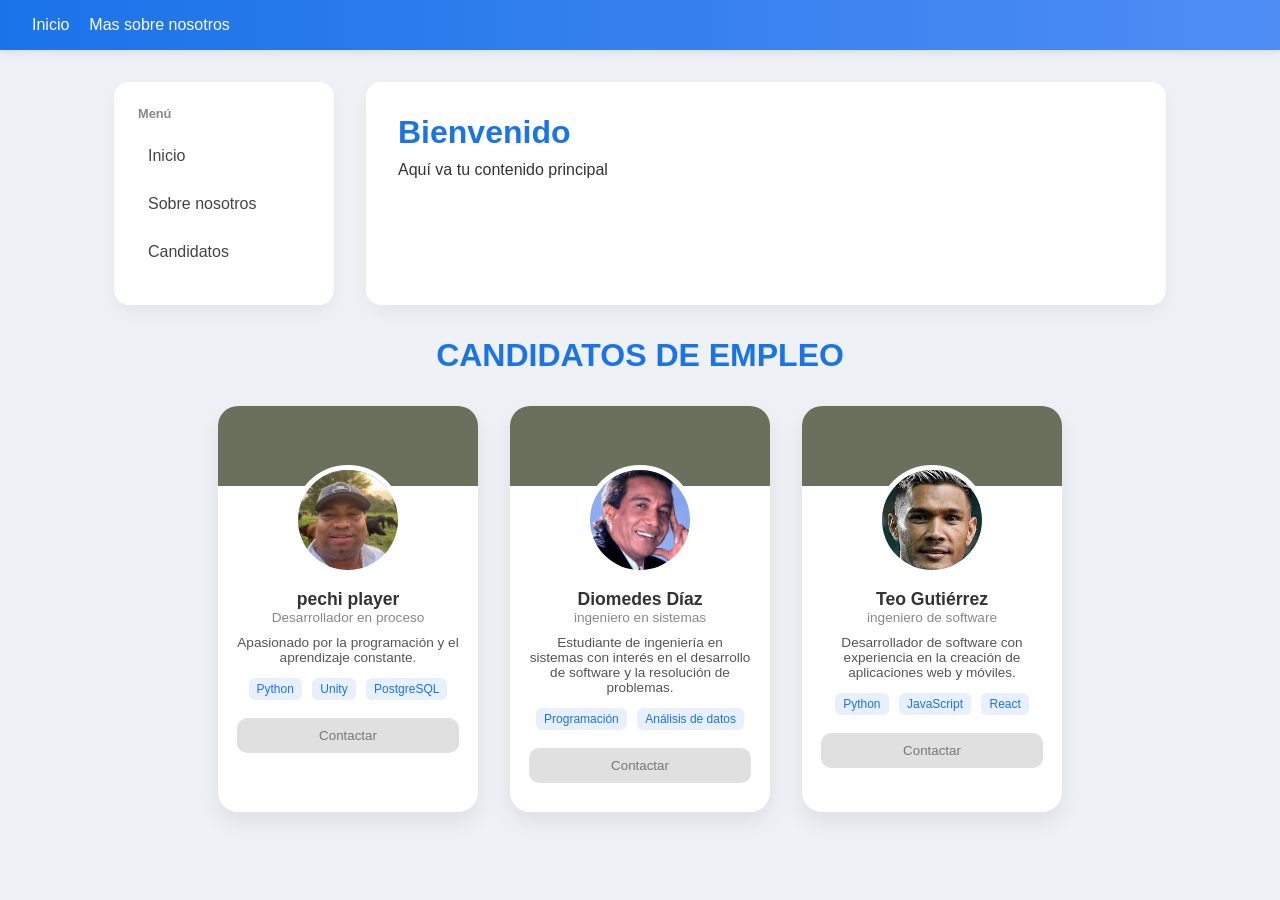
==== candidatos.html @ 819c550c "Add files via upload" ====
<!DOCTYPE html>
<html lang="es">
<head>
    <meta charset="UTF-8">
    <meta name="viewport" content="width=device-width, initial-scale=1.0">
    <title>Proyecto de Conceptos HTML/CSS</title>
    <link rel="stylesheet" href="style.css">
</head>
<body>
<nav>
    <ul style="display: flex; list-style: none; gap: 20px;">
        <li><a href="inicio.html">Inicio</a></li>
        <li><a href="mas_sobre_nosotros.html">Mas sobre nosotros</a></li>
    </ul>
</nav>
<div class="contenedor">

    <aside class="sidebar">
        <h2>Menú</h2>
        <ul>
            <li><a href="inicio.html">Inicio</a></li>
            <li><a href="mas_sobre_nosotros.html">Sobre nosotros</a></li>
            <li><a href="candidatos.html">Candidatos</a></li>
        </ul>
    </aside>

    <main class="contenido">
        <h1>Bienvenido</h1>
        <p>Aquí va tu contenido principal</p>
    </main>

</div>


                <h1 class="titulo">CANDIDATOS DE EMPLEO</h1>
    <main class="contenedor-principal">

        <!-- TARJETA 1 -->
        <article class="tarjeta">
            <header class="tarjeta-header">
                <div class="foto-perfil">
                    <img src="[data-uri]">
                </div>
                <h1>pechi player</h1> 
                <p class="subtitulo">Desarrollador en proceso</p>
            </header>

            <section class="tarjeta-cuerpo">
                <p>Apasionado por la programación y el aprendizaje constante.</p>

                <div class="habilidades">
                    <span class="tag">Python</span>
                    <span class="tag">Unity</span>
                    <span class="tag">PostgreSQL</span>
                </div>
            </section>

            <footer class="tarjeta-pie">
                <button class="btn-contacto">Contactar</button>
            </footer>
        </article>

        <!-- TARJETA 2 -->
        <article class="tarjeta">
            <header class="tarjeta-header">
                <div class="foto-perfil">
                    <img src="[data-uri]">
                </div>
                <h1>Diomedes Díaz</h1> 
                <p class="subtitulo">ingeniero en sistemas</p>
            </header>

            <section class="tarjeta-cuerpo">
                <p>Estudiante de ingeniería en sistemas con interés en el desarrollo de software y la resolución de problemas.</p>

                <div class="habilidades">
                    <span class="tag">Programación</span>
                    <span class="tag">Análisis de datos</span>
                </div>
            </section>

            <footer class="tarjeta-pie">
                <button class="btn-contacto">Contactar</button>
            </footer>
        </article>

        <!-- TARJETA 3 -->
        <article class="tarjeta">
            <header class="tarjeta-header">
                <div class="foto-perfil">
                    <img src="[data-uri]">
                </div>
                <h1>Teo Gutiérrez</h1> 
                <p class="subtitulo">ingeniero de software</p>
            </header>

            <section class="tarjeta-cuerpo">
                <p>Desarrollador de software con experiencia en la creación de aplicaciones web y móviles.</p>

                <div class="habilidades">
                    <span class="tag">Python</span>
                    <span class="tag">JavaScript</span>
                    <span class="tag">React</span>
                </div>
            </section>

            <footer class="tarjeta-pie">
                <button class="btn-contacto">Contactar</button>
            </footer>
        </article>

    </main>

</body>
</html>
---- style.css ----
/* ─── RESET ─── */
* {
    margin: 0;
    padding: 0;
    box-sizing: border-box;
}

body {
    font-family: 'Segoe UI', Tahoma, Geneva, Verdana, sans-serif;
    background: #eef2f7;
    color: #333;
}

/* ─── NAVBAR ─── */
nav {
    background: linear-gradient(90deg, #1a73e8, #4f8df5);
    padding: 0 2rem;
    box-shadow: 0 2px 10px rgba(0,0,0,0.1);
}

nav ul {
    list-style: none;
    display: flex;
    gap: 2rem;
}

nav ul li a {
    display: block;
    padding: 1rem 0;
    color: white;
    text-decoration: none;
    font-weight: 500;
}

nav ul li a:hover {
    opacity: 0.8;
}

/* ─── CONTENEDOR GENERAL ─── */
.contenedor {
    display: flex;
    max-width: 1100px;
    margin: 2rem auto;
    gap: 2rem;
    padding: 0 1.5rem;
}

/* ─── SIDEBAR ─── */
.sidebar {
    width: 220px;
    background: white;
    border-radius: 15px;
    padding: 1.5rem;
    box-shadow: 0 8px 20px rgba(0,0,0,0.05);
}

.sidebar h2 {
    font-size: 0.8rem;
    color: #888;
    margin-bottom: 1rem;
}

.sidebar ul {
    list-style: none;
}

.sidebar ul li {
    margin-bottom: 10px;
}

.sidebar ul li a {
    display: block;
    padding: 10px;
    border-radius: 8px;
    text-decoration: none;
    color: #444;
}

.sidebar ul li a:hover {
    background: #e8f0fe;
    color: #1a73e8;
}

/* ─── CONTENIDO ─── */
.contenido {
    flex: 1;
    background: white;
    border-radius: 15px;
    padding: 2rem;
    box-shadow: 0 8px 20px rgba(0,0,0,0.05);
}

.contenido h1 {
    color: #1a73e8;
    margin-bottom: 10px;
}

/* ─── TEXTOS FUERA DEL CONTENEDOR ─── */
body > h1 {
    text-align: center;
    margin-top: 2rem;
    color: #1a73e8;
}

body > p {
    text-align: center;
    margin-bottom: 2rem;
}

/* ─── CONTENEDOR TARJETAS ─── */
.contenedor-principal {
    max-width: 1100px;
    margin: 2rem auto;
    display: flex;
    flex-wrap: wrap;
    gap: 2rem;
    justify-content: center;
}

/* ─── TARJETA CV ─── */
.tarjeta {
    background: white;
    border-radius: 20px;
    width: 260px;
    padding: 1.8rem 1.2rem;
    box-shadow: 0 10px 25px rgba(0,0,0,0.08);
    text-align: center;
    position: relative;
    transition: 0.3s;
}

/* CABECERA SUPERIOR */
.tarjeta::before {
    content: "";
    position: absolute;
    top: 0;
    left: 0;
    width: 100%;
    height: 80px;
    background: #6b705c;
    border-radius: 20px 20px 0 0;
}

/* IMAGEN */
.tarjeta-header img {
    width: 110px;
    height: 110px;
    border-radius: 50%;
    object-fit: cover;
    border: 5px solid white;
    margin-top: 30px;
    position: relative;
    z-index: 2;
}

/* NOMBRE */
.tarjeta-header h1,
.tarjeta-header h2 {
    margin-top: 10px;
    font-size: 1.1rem;
}

/* CARRERA */
.subtitulo {
    font-size: 0.85rem;
    color: #888;
}

/* DESCRIPCIÓN */
.tarjeta-cuerpo p {
    font-size: 0.85rem;
    color: #555;
    margin-top: 10px;
}

/* HABILIDADES */
.habilidades {
    margin-top: 10px;
}

.tag {
    display: inline-block;
    background: #e8f0fe;
    color: #1a73e8;
    padding: 4px 8px;
    border-radius: 6px;
    font-size: 0.75rem;
    margin: 3px;
}

/* BOTÓN DESHABILITADO */
.btn-contacto {
    margin-top: 15px;
    width: 100%;
    padding: 10px;
    background: #e0e0e0;
    color: #777;
    border: none;
    border-radius: 10px;
    cursor: not-allowed;
}

/* EFECTO HOVER */
.tarjeta:hover {
    transform: translateY(-6px);
}
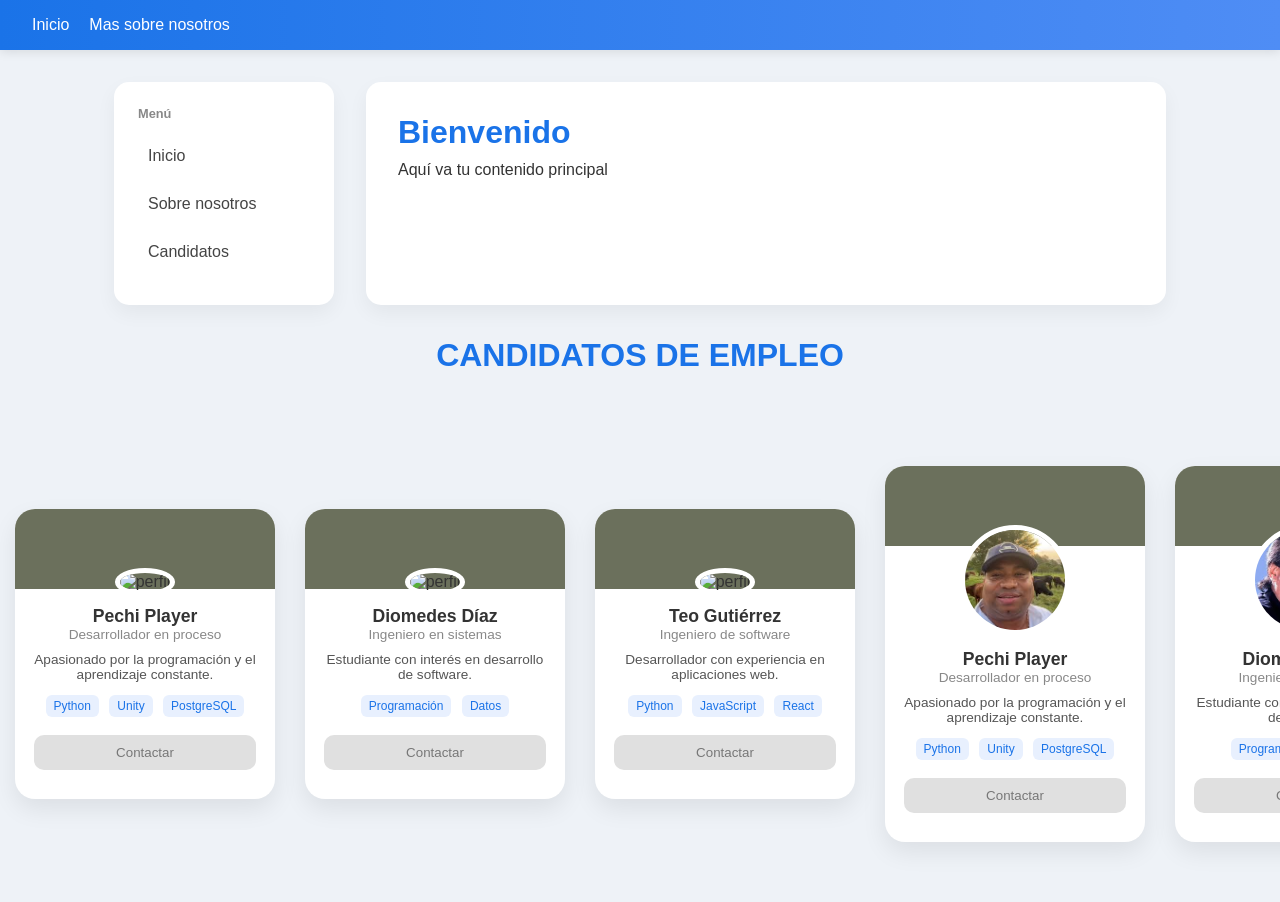
==== commit a4afae31: "Add files via upload" ====
--- a/candidatos.html
+++ b/candidatos.html
@@ -7,12 +7,16 @@
     <link rel="stylesheet" href="style.css">
 </head>
 <body>
+
+<!-- NAVBAR -->
 <nav>
     <ul style="display: flex; list-style: none; gap: 20px;">
         <li><a href="inicio.html">Inicio</a></li>
         <li><a href="mas_sobre_nosotros.html">Mas sobre nosotros</a></li>
     </ul>
 </nav>
+
+<!-- CONTENEDOR GENERAL -->
 <div class="contenedor">
 
     <aside class="sidebar">
@@ -31,23 +35,21 @@
 
 </div>
 
+<h1 class="titulo">CANDIDATOS DE EMPLEO</h1>
 
-                <h1 class="titulo">CANDIDATOS DE EMPLEO</h1>
-    <main class="contenedor-principal">
+<div class="scroll">
+    <div class="scroll-contenido">
 
         <!-- TARJETA 1 -->
         <article class="tarjeta">
             <header class="tarjeta-header">
-                <div class="foto-perfil">
-                    <img src="[data-uri]">
-                </div>
-                <h1>pechi player</h1> 
+                <img src="" alt="perfil">
+                <h1>Pechi Player</h1>
                 <p class="subtitulo">Desarrollador en proceso</p>
             </header>
 
             <section class="tarjeta-cuerpo">
                 <p>Apasionado por la programación y el aprendizaje constante.</p>
-
                 <div class="habilidades">
                     <span class="tag">Python</span>
                     <span class="tag">Unity</span>
@@ -63,19 +65,16 @@
         <!-- TARJETA 2 -->
         <article class="tarjeta">
             <header class="tarjeta-header">
-                <div class="foto-perfil">
-                    <img src="[data-uri]">
-                </div>
-                <h1>Diomedes Díaz</h1> 
-                <p class="subtitulo">ingeniero en sistemas</p>
+                <img src="" alt="perfil">
+                <h1>Diomedes Díaz</h1>
+                <p class="subtitulo">Ingeniero en sistemas</p>
             </header>
 
             <section class="tarjeta-cuerpo">
-                <p>Estudiante de ingeniería en sistemas con interés en el desarrollo de software y la resolución de problemas.</p>
-
+                <p>Estudiante con interés en desarrollo de software.</p>
                 <div class="habilidades">
                     <span class="tag">Programación</span>
-                    <span class="tag">Análisis de datos</span>
+                    <span class="tag">Datos</span>
                 </div>
             </section>
 
@@ -87,16 +86,13 @@
         <!-- TARJETA 3 -->
         <article class="tarjeta">
             <header class="tarjeta-header">
-                <div class="foto-perfil">
-                    <img src="[data-uri]">
-                </div>
-                <h1>Teo Gutiérrez</h1> 
-                <p class="subtitulo">ingeniero de software</p>
+                <img src="" alt="perfil">
+                <h1>Teo Gutiérrez</h1>
+                <p class="subtitulo">Ingeniero de software</p>
             </header>
 
             <section class="tarjeta-cuerpo">
-                <p>Desarrollador de software con experiencia en la creación de aplicaciones web y móviles.</p>
-
+                <p>Desarrollador con experiencia en aplicaciones web.</p>
                 <div class="habilidades">
                     <span class="tag">Python</span>
                     <span class="tag">JavaScript</span>
@@ -109,7 +105,75 @@
             </footer>
         </article>
 
-    </main>
+        <!-- 🔁 DUPLICADO EXACTO (NO LO MODIFIQUES) -->
+
+        <!-- TARJETA 1 -->
+        <article class="tarjeta">
+            <header class="tarjeta-header">
+                <img src="[data-uri]" alt="perfil">
+                <h1>Pechi Player</h1>
+                <p class="subtitulo">Desarrollador en proceso</p>
+            </header>
+
+            <section class="tarjeta-cuerpo">
+                <p>Apasionado por la programación y el aprendizaje constante.</p>
+                <div class="habilidades">
+                    <span class="tag">Python</span>
+                    <span class="tag">Unity</span>
+                    <span class="tag">PostgreSQL</span>
+                </div>
+            </section>
+
+            <footer class="tarjeta-pie">
+                <button class="btn-contacto">Contactar</button>
+            </footer>
+        </article>
+
+        <!-- TARJETA 2 -->
+        <article class="tarjeta">
+            <header class="tarjeta-header">
+                <img src="[data-uri]" alt="perfil">
+                <h1>Diomedes Díaz</h1>
+                <p class="subtitulo">Ingeniero en sistemas</p>
+            </header>
+
+            <section class="tarjeta-cuerpo">
+                <p>Estudiante con interés en desarrollo de software.</p>
+                <div class="habilidades">
+                    <span class="tag">Programación</span>
+                    <span class="tag">Datos</span>
+                </div>
+            </section>
+
+            <footer class="tarjeta-pie">
+                <button class="btn-contacto">Contactar</button>
+            </footer>
+        </article>
+
+        <!-- TARJETA 3 -->
+        <article class="tarjeta">
+            <header class="tarjeta-header">
+                <img src="[data-uri]" alt="perfil">
+                <h1>Teo Gutiérrez</h1>
+                <p class="subtitulo">Ingeniero de software</p>
+            </header>
+
+            <section class="tarjeta-cuerpo">
+                <p>Desarrollador con experiencia en aplicaciones web.</p>
+                <div class="habilidades">
+                    <span class="tag">Python</span>
+                    <span class="tag">JavaScript</span>
+                    <span class="tag">React</span>
+                </div>
+            </section>
+
+            <footer class="tarjeta-pie">
+                <button class="btn-contacto">Contactar</button>
+            </footer>
+        </article>
+
+    </div>
+</div>
 
 </body>
 </html>
--- a/style.css
+++ b/style.css
@@ -95,29 +95,14 @@
     margin-bottom: 10px;
 }
 
-/* ─── TEXTOS FUERA DEL CONTENEDOR ─── */
-body > h1 {
+/* ─── TITULO */
+.titulo {
     text-align: center;
     margin-top: 2rem;
     color: #1a73e8;
 }
 
-body > p {
-    text-align: center;
-    margin-bottom: 2rem;
-}
-
-/* ─── CONTENEDOR TARJETAS ─── */
-.contenedor-principal {
-    max-width: 1100px;
-    margin: 2rem auto;
-    display: flex;
-    flex-wrap: wrap;
-    gap: 2rem;
-    justify-content: center;
-}
-
-/* ─── TARJETA CV ─── */
+/* ─── TARJETAS ─── */
 .tarjeta {
     background: white;
     border-radius: 20px;
@@ -127,9 +112,10 @@
     text-align: center;
     position: relative;
     transition: 0.3s;
-}
-
-/* CABECERA SUPERIOR */
+    margin: 0 15px; /* 👈 espacio lateral */
+}
+
+/* CABECERA */
 .tarjeta::before {
     content: "";
     position: absolute;
@@ -153,20 +139,17 @@
     z-index: 2;
 }
 
-/* NOMBRE */
-.tarjeta-header h1,
-.tarjeta-header h2 {
+/* TEXTOS */
+.tarjeta-header h1 {
     margin-top: 10px;
     font-size: 1.1rem;
 }
 
-/* CARRERA */
 .subtitulo {
     font-size: 0.85rem;
     color: #888;
 }
 
-/* DESCRIPCIÓN */
 .tarjeta-cuerpo p {
     font-size: 0.85rem;
     color: #555;
@@ -188,7 +171,7 @@
     margin: 3px;
 }
 
-/* BOTÓN DESHABILITADO */
+/* BOTÓN */
 .btn-contacto {
     margin-top: 15px;
     width: 100%;
@@ -200,7 +183,42 @@
     cursor: not-allowed;
 }
 
-/* EFECTO HOVER */
+/* HOVER */
 .tarjeta:hover {
     transform: translateY(-6px);
+}
+
+/* ─── SCROLL INFINITO (ARREGLADO 🔥) ─── */
+.scroll {
+    overflow: hidden;
+    width: 100%;
+    margin-top: 2rem;
+    padding: 60px 0; /* 👈 espacio arriba y abajo */
+}
+
+.scroll-contenido {
+    display: flex;
+    width: max-content;
+    animation: mover 25s linear infinite; /* 👈 más suave */
+    align-items: center; /* 👈 centra bien */
+}
+
+/* IMPORTANTE */
+.scroll .tarjeta {
+    flex: 0 0 auto;
+}
+
+/* ANIMACIÓN */
+@keyframes mover {
+    0% {
+        transform: translateX(0);
+    }
+    100% {
+        transform: translateX(-50%);
+    }
+}
+
+/* PAUSA AL PASAR MOUSE */
+.scroll-contenido:hover {
+    animation-play-state: paused;
 }
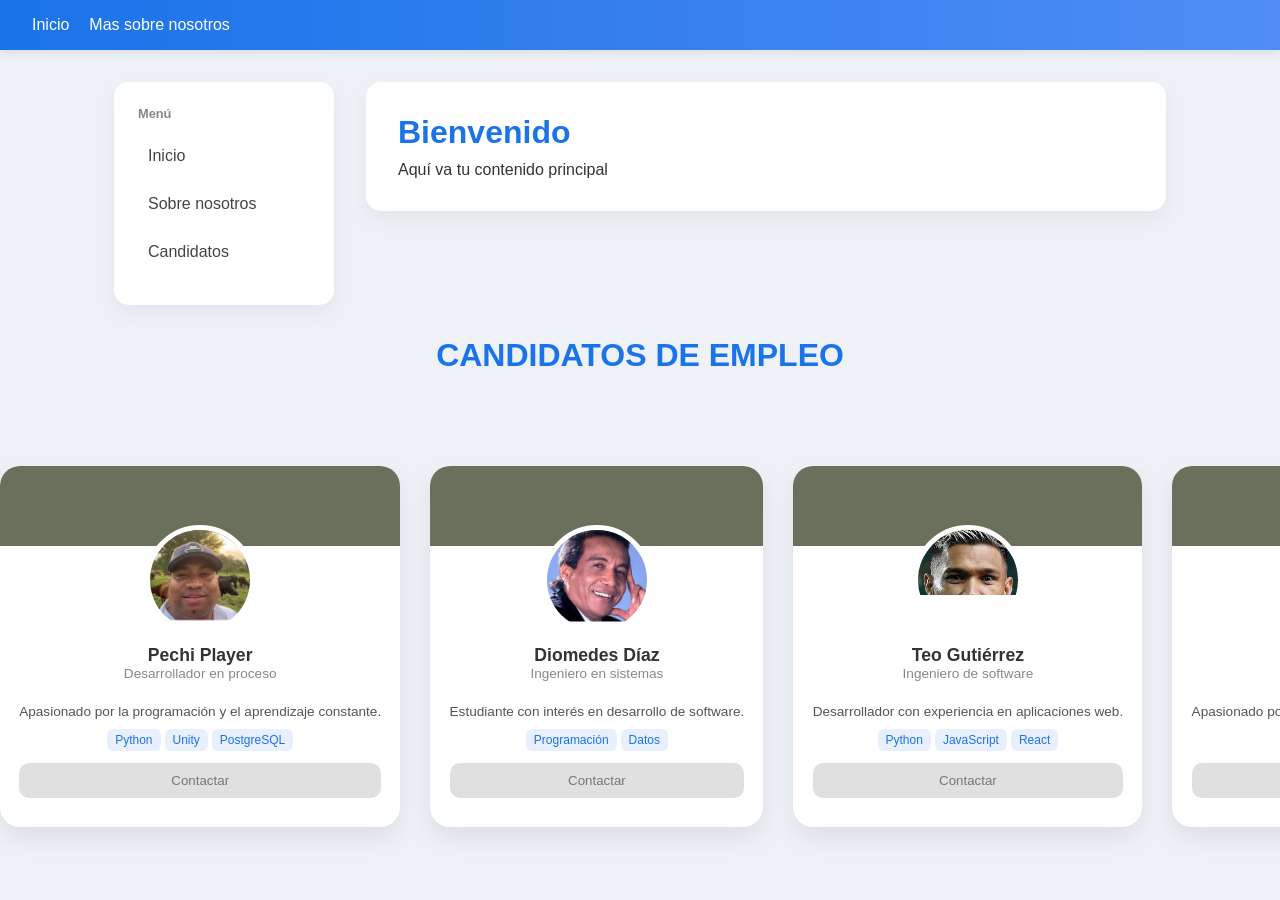
==== commit ca6d29b7: "Add files via upload" ====
--- a/candidatos.html
+++ b/candidatos.html
@@ -38,12 +38,12 @@
 <h1 class="titulo">CANDIDATOS DE EMPLEO</h1>
 
 <div class="scroll">
-    <div class="scroll-contenido">
+    <div class="scroll-contenido" aria-label="Candidatos destacados">
 
         <!-- TARJETA 1 -->
         <article class="tarjeta">
             <header class="tarjeta-header">
-                <img src="" alt="perfil">
+                <img src="[data-uri]" alt="perfil">
                 <h1>Pechi Player</h1>
                 <p class="subtitulo">Desarrollador en proceso</p>
             </header>
@@ -65,7 +65,7 @@
         <!-- TARJETA 2 -->
         <article class="tarjeta">
             <header class="tarjeta-header">
-                <img src="" alt="perfil">
+                <img src="[data-uri]" alt="perfil">
                 <h1>Diomedes Díaz</h1>
                 <p class="subtitulo">Ingeniero en sistemas</p>
             </header>
@@ -86,7 +86,7 @@
         <!-- TARJETA 3 -->
         <article class="tarjeta">
             <header class="tarjeta-header">
-                <img src="" alt="perfil">
+                <img src="[data-uri]" alt="perfil">
                 <h1>Teo Gutiérrez</h1>
                 <p class="subtitulo">Ingeniero de software</p>
             </header>
--- a/style.css
+++ b/style.css
@@ -11,17 +11,34 @@
     color: #333;
 }
 
-/* ─── NAVBAR ─── */
+/* ══════════════════════════════════════
+   NAVBAR — Flexbox
+   display:flex | justify-content: space-between | align-items: center
+══════════════════════════════════════ */
 nav {
     background: linear-gradient(90deg, #1a73e8, #4f8df5);
     padding: 0 2rem;
     box-shadow: 0 2px 10px rgba(0,0,0,0.1);
+    display: flex;
+    justify-content: space-between;
+    align-items: center;
 }
 
 nav ul {
     list-style: none;
     display: flex;
+    justify-content: flex-start;
+    align-items: center;
     gap: 2rem;
+    flex-wrap: wrap;
+}
+
+nav ul li {
+    order: 1;
+}
+
+nav ul li:last-child {
+    order: 2;
 }
 
 nav ul li a {
@@ -30,38 +47,55 @@
     color: white;
     text-decoration: none;
     font-weight: 500;
+    flex-grow: 1;
 }
 
 nav ul li a:hover {
     opacity: 0.8;
 }
 
-/* ─── CONTENEDOR GENERAL ─── */
+/* ══════════════════════════════════════
+   CONTENEDOR GENERAL — CSS Grid Layout
+   grid-template-columns | grid-template-rows | grid-gap
+   grid-area: sidebar | grid-area: main
+══════════════════════════════════════ */
 .contenedor {
-    display: flex;
+    display: grid;
+    grid-template-columns: 220px 1fr;
+    grid-template-rows: auto;
+    grid-gap: 2rem;
+    grid-template-areas: "sidebar contenido";
     max-width: 1100px;
     margin: 2rem auto;
-    gap: 2rem;
     padding: 0 1.5rem;
-}
-
-/* ─── SIDEBAR ─── */
+    align-items: start;
+}
+
+/* ══════════════════════════════════════
+   SIDEBAR — grid-area
+══════════════════════════════════════ */
 .sidebar {
-    width: 220px;
+    grid-area: sidebar;
     background: white;
     border-radius: 15px;
     padding: 1.5rem;
     box-shadow: 0 8px 20px rgba(0,0,0,0.05);
+    display: flex;
+    flex-direction: column;
+    align-items: flex-start;
+    gap: 0.5rem;
 }
 
 .sidebar h2 {
     font-size: 0.8rem;
     color: #888;
-    margin-bottom: 1rem;
+    margin-bottom: 0.5rem;
+    align-self: flex-start;
 }
 
 .sidebar ul {
     list-style: none;
+    width: 100%;
 }
 
 .sidebar ul li {
@@ -81,9 +115,11 @@
     color: #1a73e8;
 }
 
-/* ─── CONTENIDO ─── */
+/* ══════════════════════════════════════
+   CONTENIDO — grid-area
+══════════════════════════════════════ */
 .contenido {
-    flex: 1;
+    grid-area: contenido;
     background: white;
     border-radius: 15px;
     padding: 2rem;
@@ -95,27 +131,54 @@
     margin-bottom: 10px;
 }
 
-/* ─── TITULO */
+/* ══════════════════════════════════════
+   TÍTULO
+══════════════════════════════════════ */
 .titulo {
     text-align: center;
     margin-top: 2rem;
     color: #1a73e8;
 }
 
-/* ─── TARJETAS ─── */
+/* ══════════════════════════════════════
+   SECCIÓN DE TARJETAS — CSS Grid
+   grid-template-columns: repeat(auto-fit, minmax)
+   justify-content: center | align-items: center
+══════════════════════════════════════ */
+.grid-tarjetas {
+    display: grid;
+    grid-template-columns: repeat(auto-fit, minmax(260px, 1fr));
+    grid-gap: 2rem;
+    justify-content: center;
+    align-items: start;
+    max-width: 1100px;
+    margin: 2rem auto;
+    padding: 0 1.5rem;
+}
+
+/* ══════════════════════════════════════
+   TARJETA — Flexbox interno
+   flex-direction | align-items | justify-content
+══════════════════════════════════════ */
 .tarjeta {
     background: white;
     border-radius: 20px;
-    width: 260px;
     padding: 1.8rem 1.2rem;
     box-shadow: 0 10px 25px rgba(0,0,0,0.08);
     text-align: center;
     position: relative;
-    transition: 0.3s;
-    margin: 0 15px; /* 👈 espacio lateral */
-}
-
-/* CABECERA */
+    transition: transform 0.3s;
+    display: flex;
+    flex-direction: column;
+    align-items: center;
+    justify-content: flex-start;
+    gap: 0.8rem;
+    flex-basis: 260px;
+    flex-grow: 1;
+    flex-shrink: 1;
+}
+
+/* CABECERA de tarjeta */
 .tarjeta::before {
     content: "";
     position: absolute;
@@ -128,6 +191,13 @@
 }
 
 /* IMAGEN */
+.tarjeta-header {
+    display: flex;
+    flex-direction: column;
+    align-items: center;
+    width: 100%;
+}
+
 .tarjeta-header img {
     width: 110px;
     height: 110px;
@@ -139,7 +209,6 @@
     z-index: 2;
 }
 
-/* TEXTOS */
 .tarjeta-header h1 {
     margin-top: 10px;
     font-size: 1.1rem;
@@ -148,6 +217,11 @@
 .subtitulo {
     font-size: 0.85rem;
     color: #888;
+}
+
+/* CUERPO */
+.tarjeta-cuerpo {
+    width: 100%;
 }
 
 .tarjeta-cuerpo p {
@@ -156,8 +230,13 @@
     margin-top: 10px;
 }
 
-/* HABILIDADES */
+/* HABILIDADES — Flexbox con wrap */
 .habilidades {
+    display: flex;
+    flex-wrap: wrap;
+    justify-content: center;
+    align-content: space-between;
+    gap: 4px;
     margin-top: 10px;
 }
 
@@ -168,12 +247,20 @@
     padding: 4px 8px;
     border-radius: 6px;
     font-size: 0.75rem;
-    margin: 3px;
+}
+
+/* PIE de tarjeta */
+.tarjeta-pie {
+    width: 100%;
+    display: flex;
+    justify-content: center;
+    align-items: flex-end;
+    align-self: flex-end;
+    margin-top: auto;
 }
 
 /* BOTÓN */
 .btn-contacto {
-    margin-top: 15px;
     width: 100%;
     padding: 10px;
     background: #e0e0e0;
@@ -188,37 +275,118 @@
     transform: translateY(-6px);
 }
 
-/* ─── SCROLL INFINITO (ARREGLADO 🔥) ─── */
+/* ══════════════════════════════════════
+   SCROLL INFINITO — Flexbox
+   display:flex | align-items: stretch | justify-content: flex-end (inicio del loop)
+══════════════════════════════════════ */
 .scroll {
     overflow: hidden;
     width: 100%;
     margin-top: 2rem;
-    padding: 60px 0; /* 👈 espacio arriba y abajo */
+    padding: 60px 0;
 }
 
 .scroll-contenido {
     display: flex;
+    justify-content: flex-end;
+    align-items: stretch;
     width: max-content;
-    animation: mover 25s linear infinite; /* 👈 más suave */
-    align-items: center; /* 👈 centra bien */
-}
-
-/* IMPORTANTE */
+    animation: mover 25s linear infinite;
+    gap: 30px;
+}
+
 .scroll .tarjeta {
     flex: 0 0 auto;
 }
 
-/* ANIMACIÓN */
+/* ══════════════════════════════════════
+   SECCIÓN "MÁS SOBRE NOSOTROS" — CSS Grid
+   grid-template-columns: 200px 1fr
+   grid-template-rows: 1fr 2fr 1fr
+   justify-content: stretch | align-items: start
+══════════════════════════════════════ */
+.sobre-nosotros-grid {
+    display: grid;
+    grid-template-columns: 200px 1fr;
+    grid-template-rows: 1fr 2fr 1fr;
+    grid-gap: 1.5rem;
+    justify-content: stretch;
+    align-items: start;
+    max-width: 1100px;
+    margin: 2rem auto;
+    padding: 0 1.5rem;
+}
+
+/* Imagen destacada ocupa 2 columnas y 2 filas */
+.sobre-nosotros-grid img {
+    grid-column: 1 / 3;
+    grid-row: 1 / 3;
+    width: 100%;
+    max-height: 400px;
+    object-fit: cover;
+    border-radius: 15px;
+    box-shadow: 0 8px 20px rgba(0,0,0,0.1);
+}
+
+/* ══════════════════════════════════════
+   BOTÓN INICIO — justify-content: flex-end
+══════════════════════════════════════ */
+.contenido-acciones {
+    display: flex;
+    justify-content: flex-end;
+    align-items: flex-end;
+    gap: 1rem;
+    margin-top: 1.5rem;
+}
+
+/* ══════════════════════════════════════
+   TAGS EXTRA — justify-content: space-around | align-items: stretch
+══════════════════════════════════════ */
+.habilidades-extra {
+    display: flex;
+    justify-content: space-around;
+    align-items: stretch;
+    flex-wrap: wrap;
+    gap: 6px;
+    margin-top: 8px;
+}
+
+/* ══════════════════════════════════════
+   GRID TRES FILAS IGUALES — grid-template-rows: repeat(3, 1fr)
+══════════════════════════════════════ */
+.grid-tres-filas {
+    display: grid;
+    grid-template-columns: repeat(3, 1fr);
+    grid-template-rows: repeat(3, 1fr);
+    grid-gap: 20px;
+    justify-content: center;
+    align-items: center;
+}
+
+/* ══════════════════════════════════════
+   ANIMACIÓN SCROLL
+══════════════════════════════════════ */
 @keyframes mover {
-    0% {
-        transform: translateX(0);
-    }
-    100% {
-        transform: translateX(-50%);
-    }
-}
-
-/* PAUSA AL PASAR MOUSE */
+    0%   { transform: translateX(0); }
+    100% { transform: translateX(-50%); }
+}
+
 .scroll-contenido:hover {
     animation-play-state: paused;
-}+}
+
+/* ══════════════════════════════════════
+   RESPONSIVE — flex-wrap en contenedor
+══════════════════════════════════════ */
+@media (max-width: 768px) {
+    .contenedor {
+        grid-template-columns: 1fr;
+        grid-template-areas:
+            "sidebar"
+            "contenido";
+    }
+
+    nav ul {
+        justify-content: center;
+    }
+}
